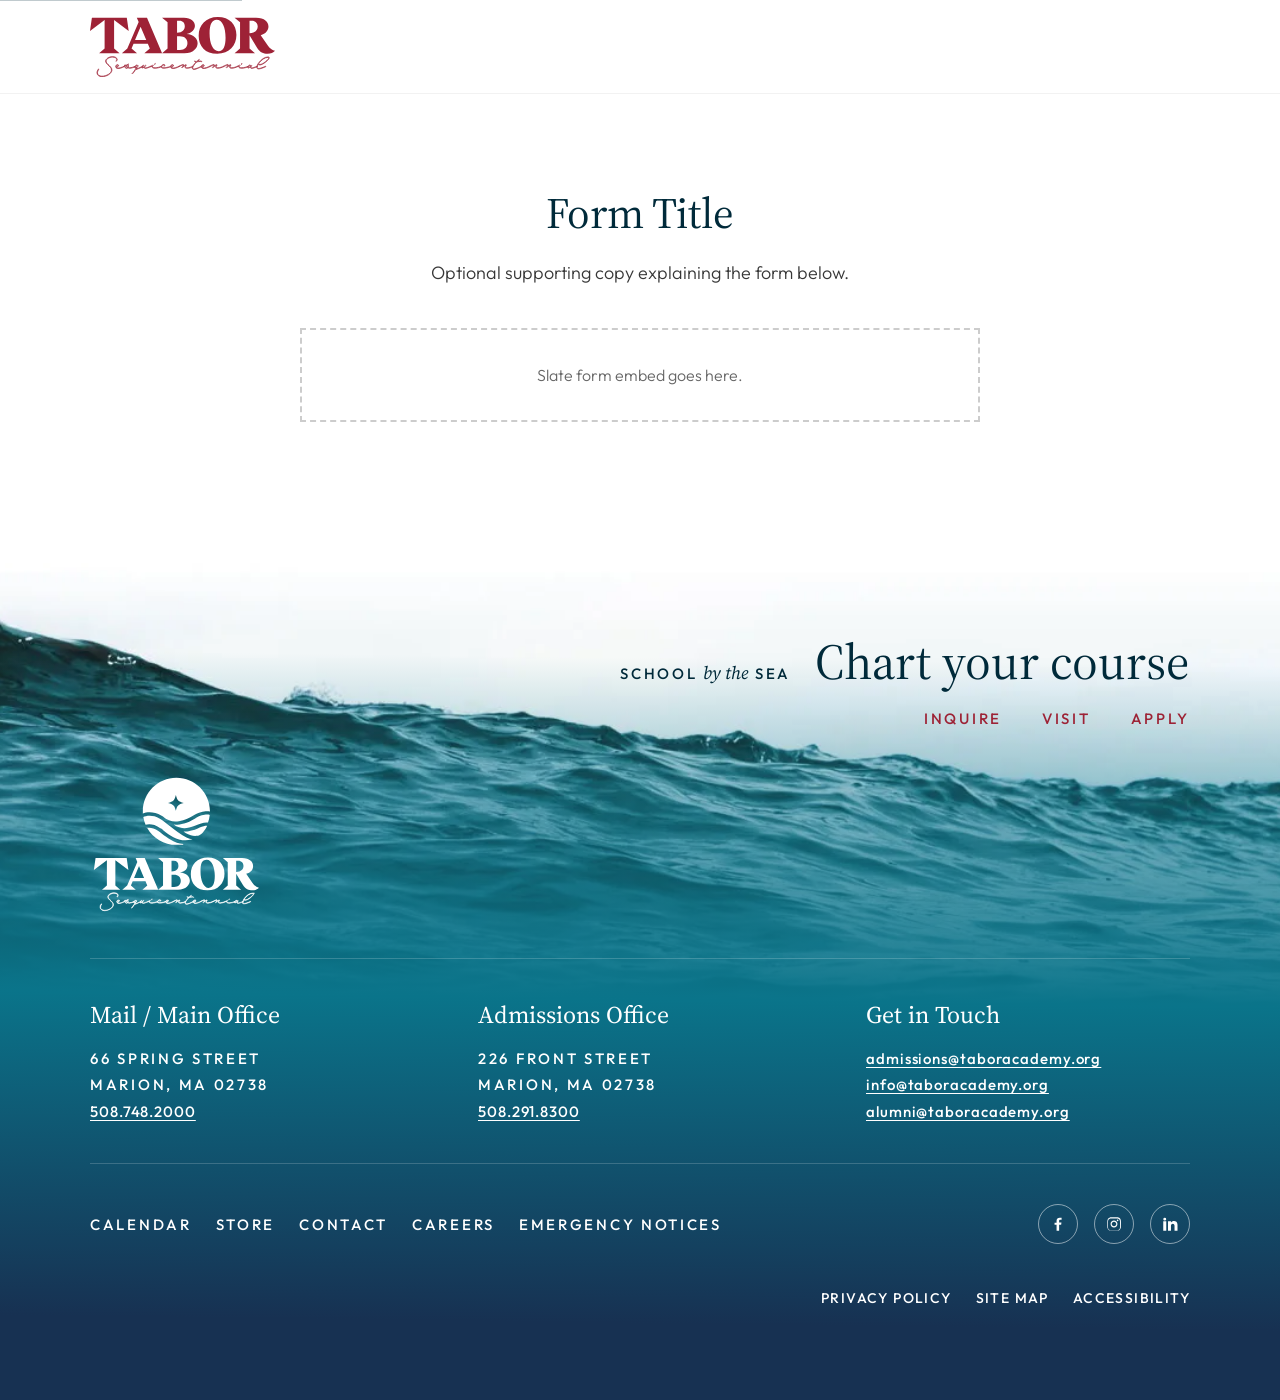
==== index.html @ d6a3fef2 "first commit" ====
<!doctype html>
<html lang="en">
<head>
    <meta charset="utf-8">
    <meta name="viewport" content="width=device-width, initial-scale=1">

    <title>Admissions Form | Tabor Academy</title>
    <meta name="description" content="Tabor Academy admissions form.">
    <meta name="robots" content="noindex,follow">

    <!-- Google Fonts: Source Serif 4 (headings) + Outfit (UI/body fallback for Adobe Upgrade) -->
    <link rel="preconnect" href="https://fonts.googleapis.com">
    <link rel="preconnect" href="https://fonts.gstatic.com" crossorigin>
    <link rel="stylesheet"
          href="https://fonts.googleapis.com/css2?family=Outfit:wght@300;400;500;600;700&family=Source+Serif+4:ital,wght@0,300;0,400;0,500;0,600;1,300;1,400&display=swap">

    <!-- Single CSS entry point. main.css @imports the modular files in /assets/css/. -->
    <link rel="stylesheet" href="assets/css/main.css">
</head>
<body>

    <!-- Accessibility: skip link lets keyboard users bypass the header. -->
    <a class="skip-link" href="#main-content">Skip to main content</a>

    <!--
      ============================================================
      SITE HEADER
      Minimal: brand mark only. No primary nav by design — this
      template is a chrome wrapper for Slate form embeds.
      To add nav items later, see /assets/css/components/header.css
      ============================================================
    -->
    <header class="site-header" role="banner">
        <div class="site-header__inner">
            <a class="site-header__brand" href="https://www.taboracademy.org/" aria-label="Tabor Academy — home">
                <img class="site-header__logo"
                     src="assets/img/logo-header.svg"
                     alt="Tabor Academy"
                     width="185"
                     height="60">
            </a>
        </div>
    </header>

    <!--
      ============================================================
      SLATE FORM AREA
      Drop Slate <iframe> / <script> embed code inside .slate-embed.
      The wrapper constrains width and provides consistent vertical
      rhythm so every form page looks the same.
      ============================================================
    -->
    <main id="main-content" class="slate-form-area" role="main">
        <div class="slate-form-area__inner">

            <header class="slate-form-area__heading">
                <!-- Optional: page-specific title. Remove or edit per page. -->
                <h1>Form Title</h1>
                <p class="slate-form-area__lede">Optional supporting copy explaining the form below.</p>
            </header>

            <div class="slate-embed">
                <!-- ==========================================================
                     PASTE SLATE FORM EMBED CODE HERE
                     (iframe, <script src="...">, or HTML provided by Slate)
                     ========================================================== -->
                <p style="padding:2rem;border:2px dashed #ccc;text-align:center;color:#666;">
                    Slate form embed goes here.
                </p>
            </div>

        </div>
    </main>

    <!--
      ============================================================
      SITE FOOTER
      Mirrors the live tabor academy footer: CTA + brand mark +
      3-column contact + utility nav + social + legal nav.
      Background image is decorative — set on .site-footer.
      ============================================================
    -->
    <footer class="site-footer" id="fsFooter" role="contentinfo">
        <div class="site-footer__inner">

            <!-- Top row: CTA on the right, footer brand on the left. -->
            <section class="site-footer__cta" aria-labelledby="footer-cta-title">
                <div class="site-footer__cta-headings">
                    <p class="site-footer__tagline"><span>School</span> <em>by the</em> <span>Sea</span></p>
                    <h2 id="footer-cta-title" class="site-footer__cta-title">Chart your course</h2>
                </div>
                <nav class="site-footer__cta-nav" aria-label="Admissions calls to action">
                    <ul>
                        <li><a href="https://www.taboracademy.org/admissions/inquire">Inquire</a></li>
                        <li><a href="https://www.taboracademy.org/admissions/visits-events">Visit</a></li>
                        <li><a href="https://www.taboracademy.org/admissions/how-to-apply">Apply</a></li>
                    </ul>
                </nav>
            </section>

            <!-- Brand mark (white wordmark version). -->
            <div class="site-footer__brand">
                <a href="https://www.taboracademy.org/" aria-label="Tabor Academy — home">
                    <img src="assets/img/logo-footer.svg"
                         alt="Tabor Academy"
                         width="175"
                         height="147">
                </a>
            </div>

            <!-- 3-column contact info. -->
            <section class="site-footer__contact" aria-label="Contact information">
                <div class="site-footer__contact-col">
                    <h3 class="site-footer__contact-title">Mail / Main Office</h3>
                    <address>
                        <span>66 Spring Street</span>
                        <span>Marion, MA 02738</span>
                        <a href="tel:+15087482000">508.748.2000</a>
                    </address>
                </div>
                <div class="site-footer__contact-col">
                    <h3 class="site-footer__contact-title">Admissions Office</h3>
                    <address>
                        <span>226 Front Street</span>
                        <span>Marion, MA 02738</span>
                        <a href="tel:+15082918300">508.291.8300</a>
                    </address>
                </div>
                <div class="site-footer__contact-col">
                    <h3 class="site-footer__contact-title">Get in Touch</h3>
                    <address>
                        <a href="mailto:admissions@taboracademy.org">admissions@taboracademy.org</a>
                        <a href="mailto:info@taboracademy.org">info@taboracademy.org</a>
                        <a href="mailto:alumni@taboracademy.org">alumni@taboracademy.org</a>
                    </address>
                </div>
            </section>

            <!-- Utility row: secondary nav (left) + social (right). -->
            <div class="site-footer__utility">

                <nav class="site-footer__utility-nav" aria-label="Footer navigation">
                    <ul>
                        <li><a href="https://www.taboracademy.org/about/news-events/calendar">Calendar</a></li>
                        <li><a href="https://taboracademy.checkoutstores.com/" target="_blank" rel="noopener">Store <span class="visually-hidden">(opens in new window)</span></a></li>
                        <li><a href="https://www.taboracademy.org/about/contact">Contact</a></li>
                        <li><a href="https://www.taboracademy.org/about/careers">Careers</a></li>
                        <li><a href="https://www.taboracademy.org/emergency-updates">Emergency Notices</a></li>
                    </ul>
                </nav>

                <nav class="site-footer__social" aria-label="Social media">
                    <ul>
                        <li>
                            <a href="https://www.facebook.com/taboracademy" target="_blank" rel="noopener" aria-label="Facebook (opens in new window)">
                                <svg viewBox="0 0 24 24" aria-hidden="true" focusable="false" width="20" height="20">
                                    <path fill="currentColor" d="M13.5 21v-8h2.7l.4-3.1h-3.1V7.9c0-.9.3-1.5 1.6-1.5h1.7V3.6c-.3 0-1.3-.1-2.5-.1-2.5 0-4.2 1.5-4.2 4.3v2.4H7.4V13h2.7v8h3.4z"/>
                                </svg>
                            </a>
                        </li>
                        <li>
                            <a href="https://www.instagram.com/taboracademy/" target="_blank" rel="noopener" aria-label="Instagram (opens in new window)">
                                <svg viewBox="0 0 24 24" aria-hidden="true" focusable="false" width="20" height="20">
                                    <path fill="currentColor" d="M12 4.5c2.4 0 2.7 0 3.7.1 1 0 1.5.2 1.9.4.5.2.8.4 1.2.8.4.4.6.7.8 1.2.2.4.3.9.4 1.9 0 1 .1 1.3.1 3.7s0 2.7-.1 3.7c0 1-.2 1.5-.4 1.9-.2.5-.4.8-.8 1.2-.4.4-.7.6-1.2.8-.4.2-.9.3-1.9.4-1 0-1.3.1-3.7.1s-2.7 0-3.7-.1c-1 0-1.5-.2-1.9-.4-.5-.2-.8-.4-1.2-.8-.4-.4-.6-.7-.8-1.2-.2-.4-.3-.9-.4-1.9 0-1-.1-1.3-.1-3.7s0-2.7.1-3.7c0-1 .2-1.5.4-1.9.2-.5.4-.8.8-1.2.4-.4.7-.6 1.2-.8.4-.2.9-.3 1.9-.4 1 0 1.3-.1 3.7-.1M12 3c-2.4 0-2.8 0-3.7.1-1 0-1.6.2-2.2.4-.6.2-1.2.6-1.7 1.1S3.7 5.7 3.5 6.3c-.2.6-.4 1.2-.4 2.2C3 9.4 3 9.7 3 12s0 2.6.1 3.6c0 1 .2 1.6.4 2.2.2.6.6 1.2 1.1 1.7s1 .9 1.7 1.1c.6.2 1.2.4 2.2.4 1 .1 1.3.1 3.6.1s2.7 0 3.7-.1c1 0 1.6-.2 2.2-.4.6-.2 1.2-.6 1.7-1.1s.9-1 1.1-1.7c.2-.6.4-1.2.4-2.2 0-1 .1-1.3.1-3.6s0-2.6-.1-3.7c0-1-.2-1.6-.4-2.2-.2-.6-.6-1.2-1.1-1.7s-1-.9-1.7-1.1c-.6-.2-1.2-.4-2.2-.4C14.6 3 14.3 3 12 3zm0 4.4c-2.5 0-4.6 2-4.6 4.6s2 4.6 4.6 4.6 4.6-2 4.6-4.6-2.1-4.6-4.6-4.6zm0 7.6c-1.7 0-3-1.3-3-3s1.3-3 3-3 3 1.3 3 3-1.3 3-3 3zm4.8-8.9c-.6 0-1.1.5-1.1 1.1s.5 1.1 1.1 1.1 1.1-.5 1.1-1.1c-.1-.6-.5-1.1-1.1-1.1z"/>
                                </svg>
                            </a>
                        </li>
                        <li>
                            <a href="https://www.linkedin.com/school/tabor-academy/" target="_blank" rel="noopener" aria-label="LinkedIn (opens in new window)">
                                <svg viewBox="0 0 24 24" aria-hidden="true" focusable="false" width="20" height="20">
                                    <path fill="currentColor" d="M6.94 5.5a1.94 1.94 0 1 1-3.88 0 1.94 1.94 0 0 1 3.88 0zM7 8.48H3V21h4V8.48zm6.32 0H9.34V21h3.94v-6.57c0-3.66 4.77-4 4.77 0V21H22v-7.93c0-6.17-7.06-5.94-8.72-2.91l.04-1.68z"/>
                                </svg>
                            </a>
                        </li>
                    </ul>
                </nav>

            </div>

            <!-- Legal nav. -->
            <nav class="site-footer__legal" aria-label="Legal">
                <ul>
                    <li><a href="https://www.taboracademy.org/privacy-policy">Privacy Policy</a></li>
                    <li><a href="https://www.taboracademy.org/site-map">Site Map</a></li>
                    <li><a href="https://www.taboracademy.org/accessibility-statement">Accessibility</a></li>
                </ul>
            </nav>

        </div>
    </footer>

</body>
</html>
---- assets/css/main.css ----
/* ============================================================================
   main.css — single entry point.
   Loads stylesheets in cascade order: tokens → reset → base → layout → components.
   New components/layouts go in /components and /layout respectively, then add
   an @import below. Keep this file thin — no rules should live here directly.
   ============================================================================ */

/* 1. Base — design tokens, reset, and global typography. */
@import url("base/tokens.css");
@import url("base/reset.css");
@import url("base/typography.css");

/* 2. Layout — page-level containers and the Slate form area. */
@import url("layout/containers.css");

/* 3. Components — header, footer, future shared UI. */
@import url("components/header.css");
@import url("components/footer.css");
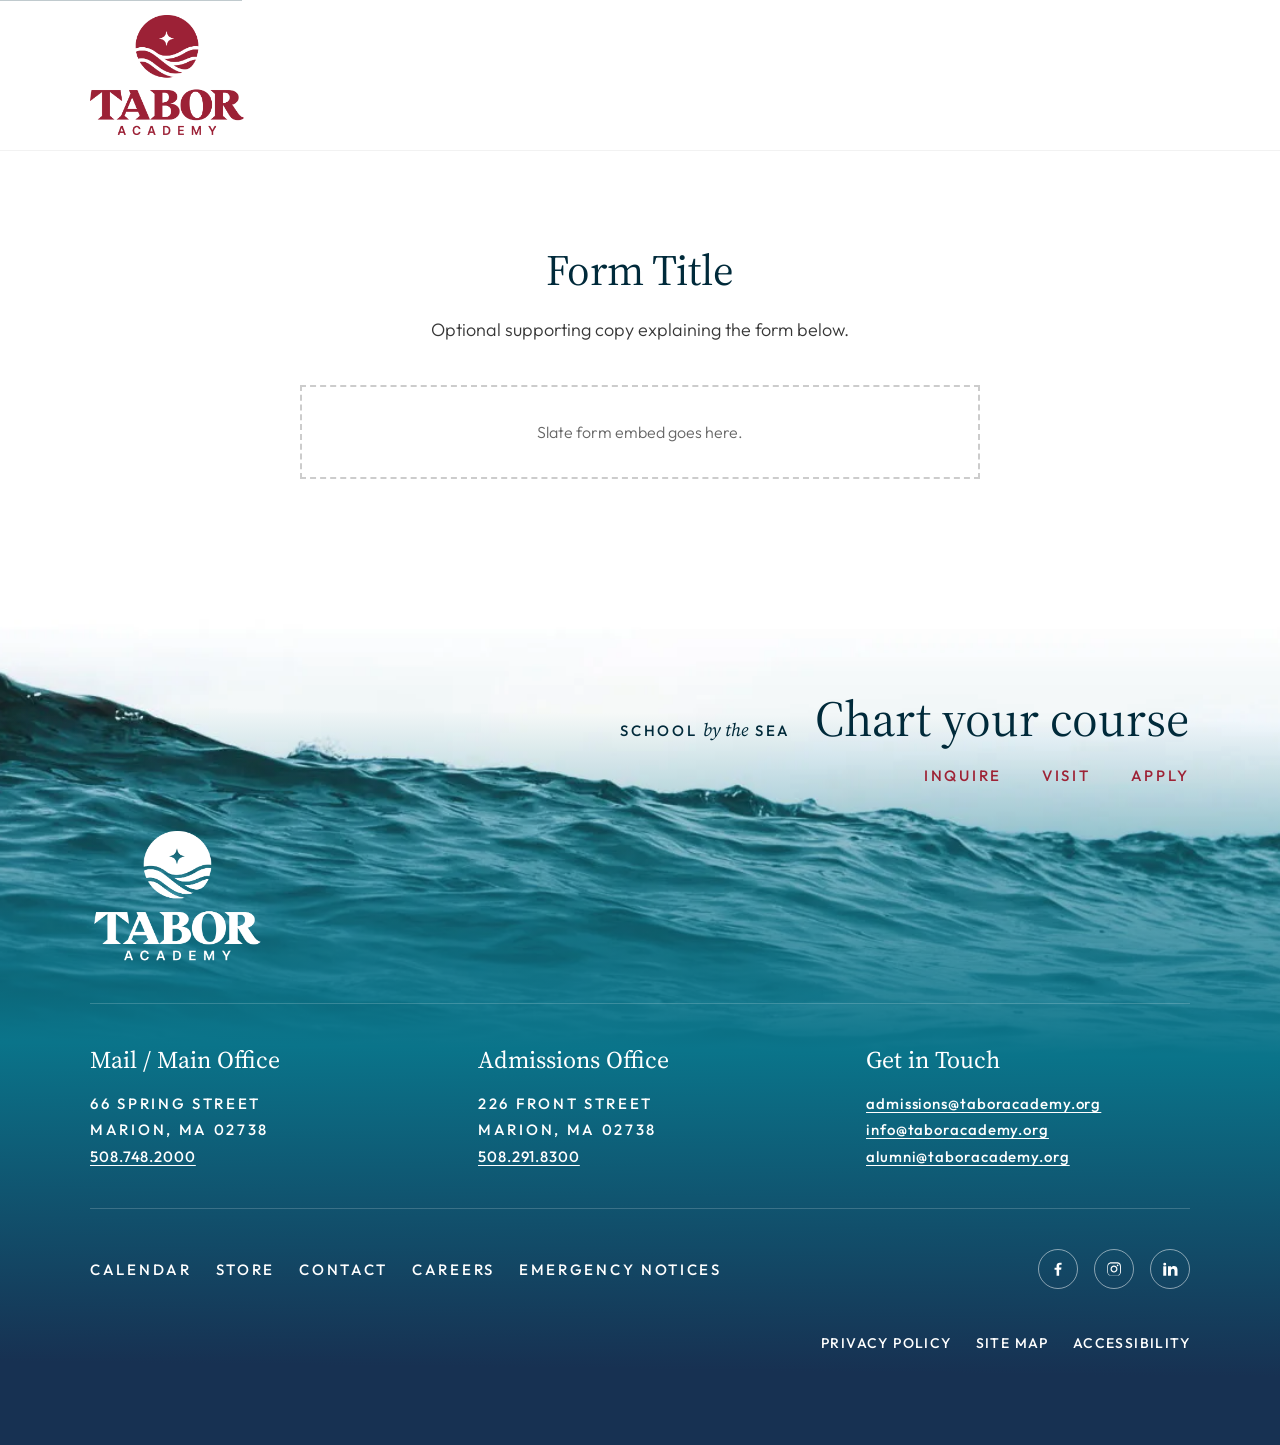
==== commit 3bca13ec: "Swap to standard Tabor mark; grow header to fit stacked lockup Replace Sesquicentennial placeholders" ====
--- a/index.html
+++ b/index.html
@@ -34,10 +34,10 @@
         <div class="site-header__inner">
             <a class="site-header__brand" href="https://www.taboracademy.org/" aria-label="Tabor Academy — home">
                 <img class="site-header__logo"
-                     src="assets/img/logo-header.svg"
+                     src="assets/img/logo-header.png"
                      alt="Tabor Academy"
-                     width="185"
-                     height="60">
+                     width="154"
+                     height="120">
             </a>
         </div>
     </header>
@@ -101,10 +101,10 @@
             <!-- Brand mark (white wordmark version). -->
             <div class="site-footer__brand">
                 <a href="https://www.taboracademy.org/" aria-label="Tabor Academy — home">
-                    <img src="assets/img/logo-footer.svg"
+                    <img src="assets/img/logo-footer.png"
                          alt="Tabor Academy"
                          width="175"
-                         height="147">
+                         height="135">
                 </a>
             </div>
 
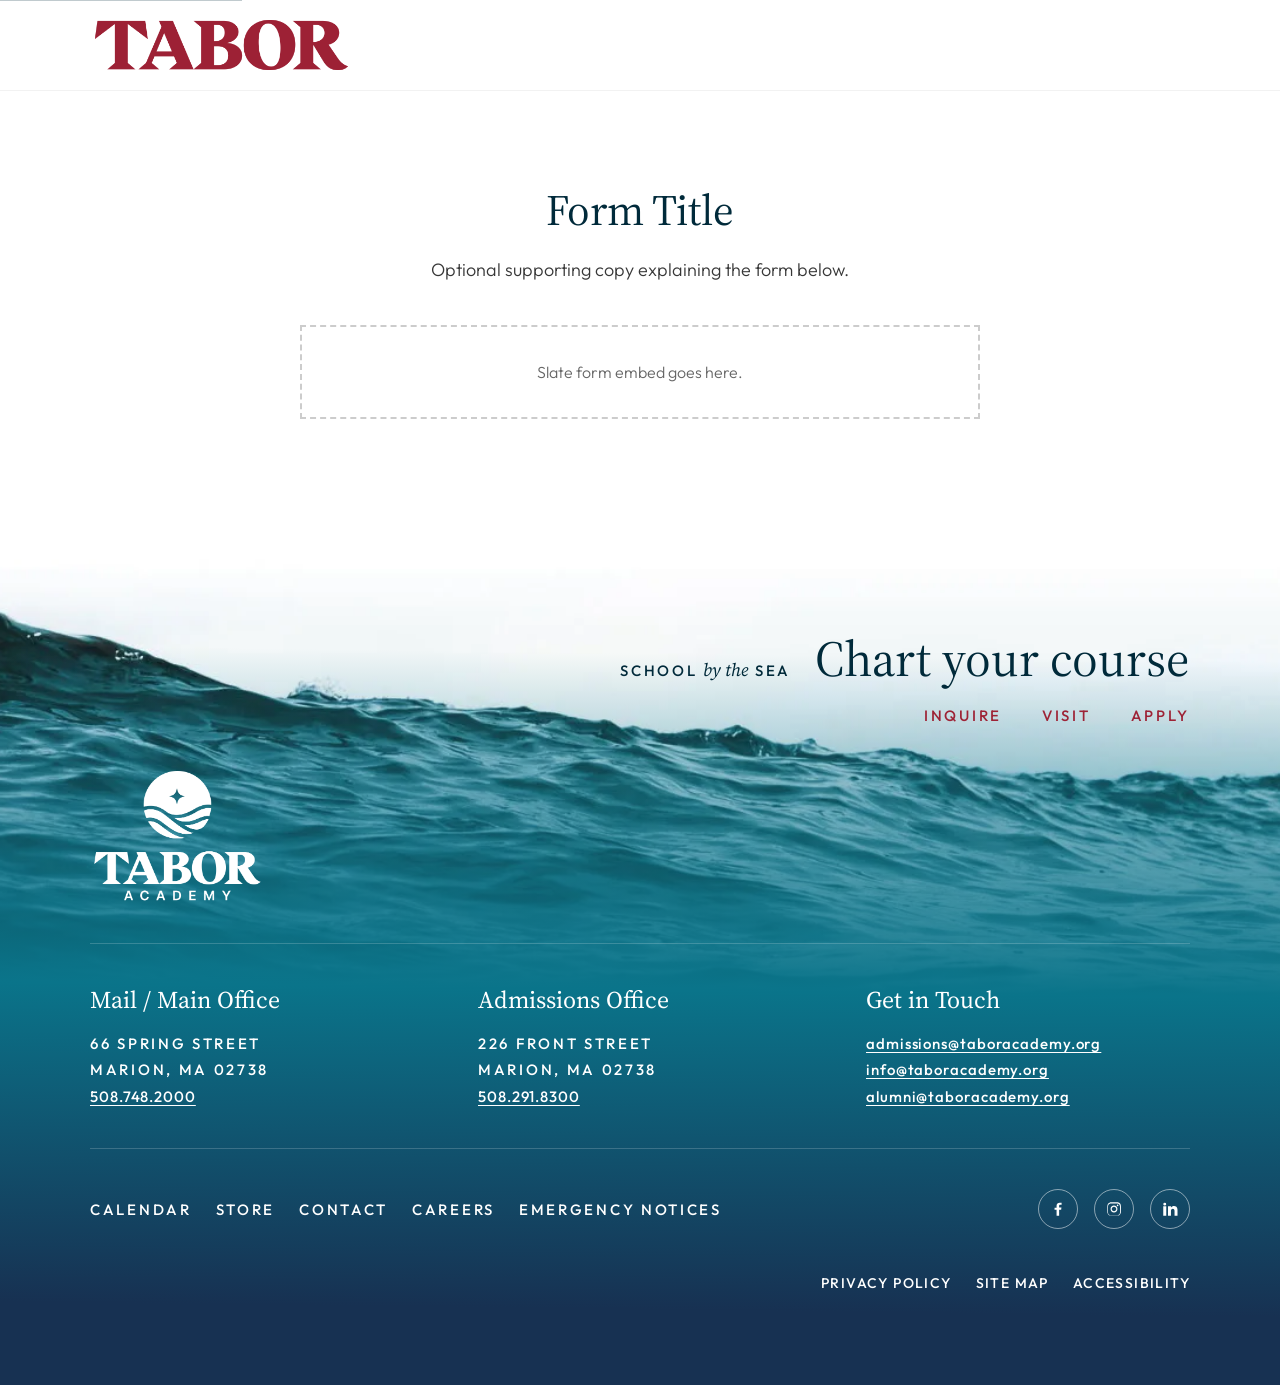
==== commit 39e4a338: "Swap header to minimal Tabor wordmark per client request Replace the stacked Tabor crest+wordmark in" ====
--- a/index.html
+++ b/index.html
@@ -36,8 +36,8 @@
                 <img class="site-header__logo"
                      src="assets/img/logo-header.png"
                      alt="Tabor Academy"
-                     width="154"
-                     height="120">
+                     width="263"
+                     height="60">
             </a>
         </div>
     </header>
